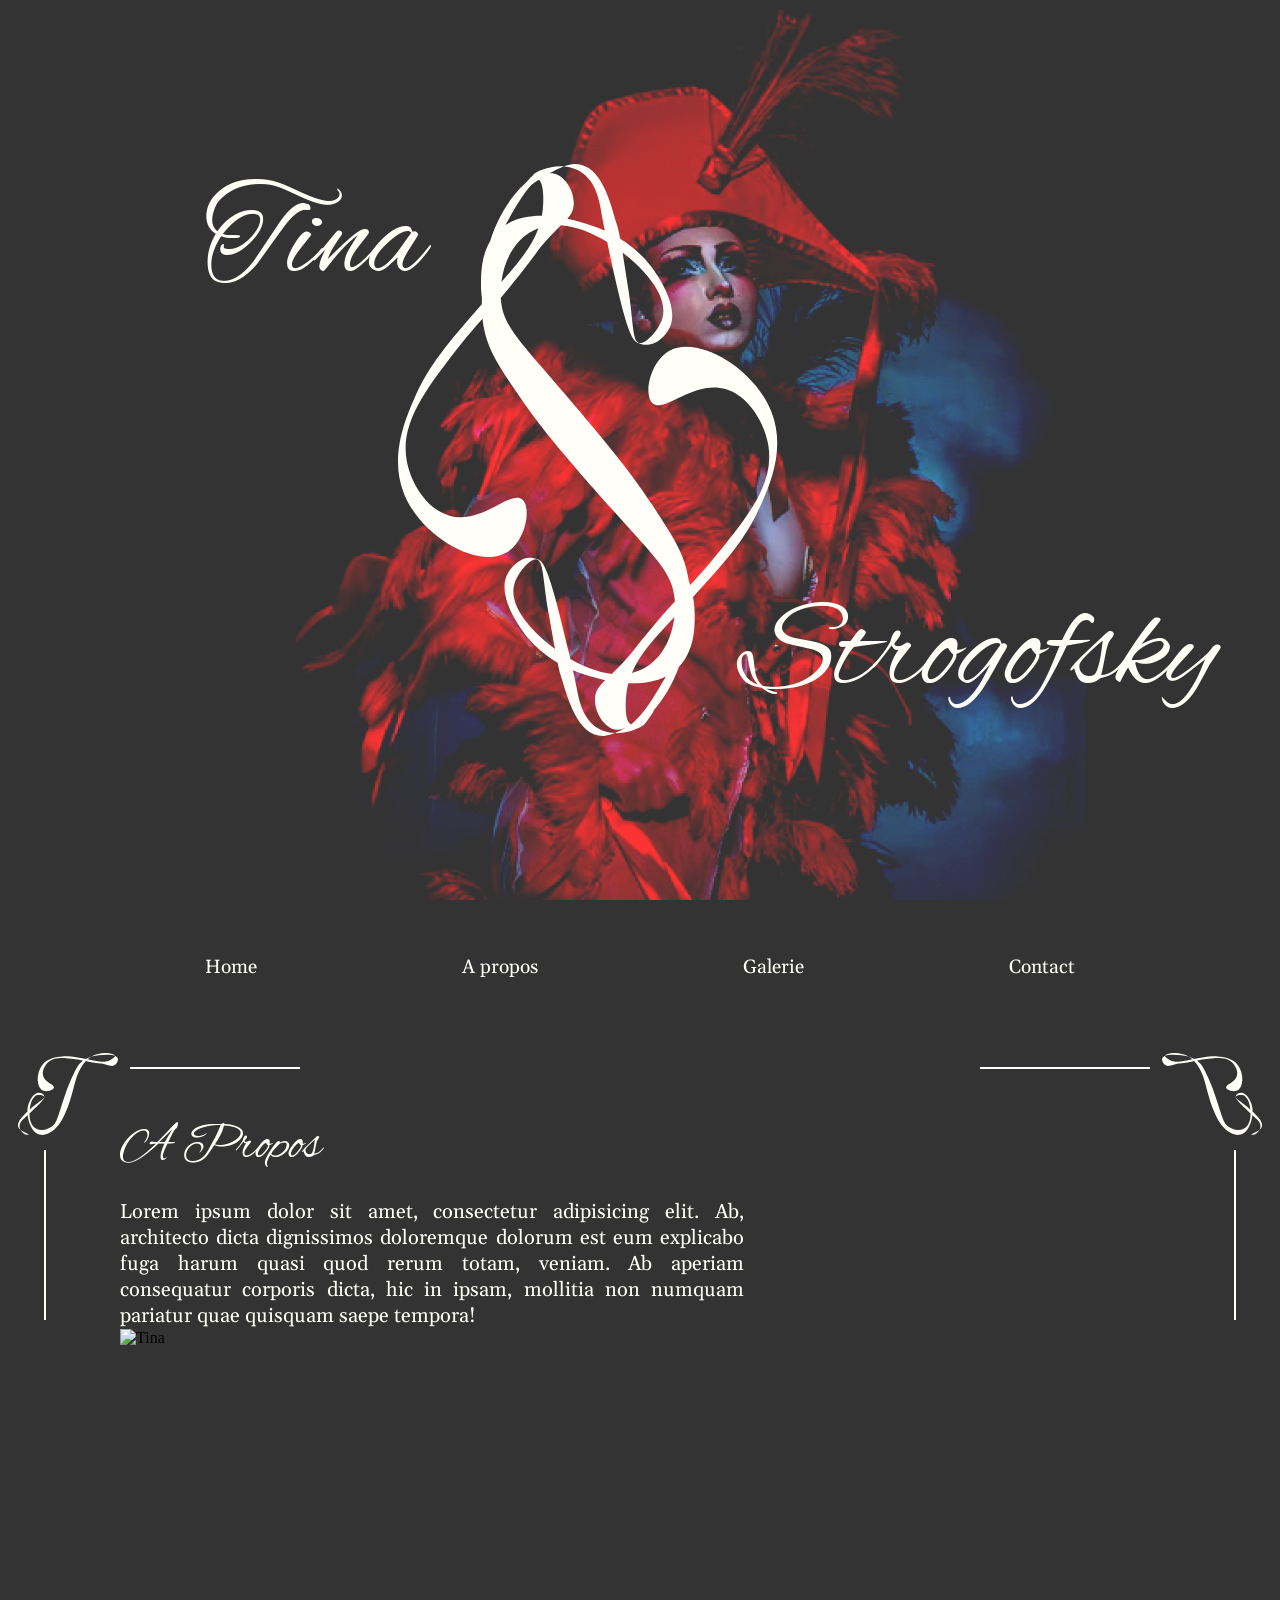
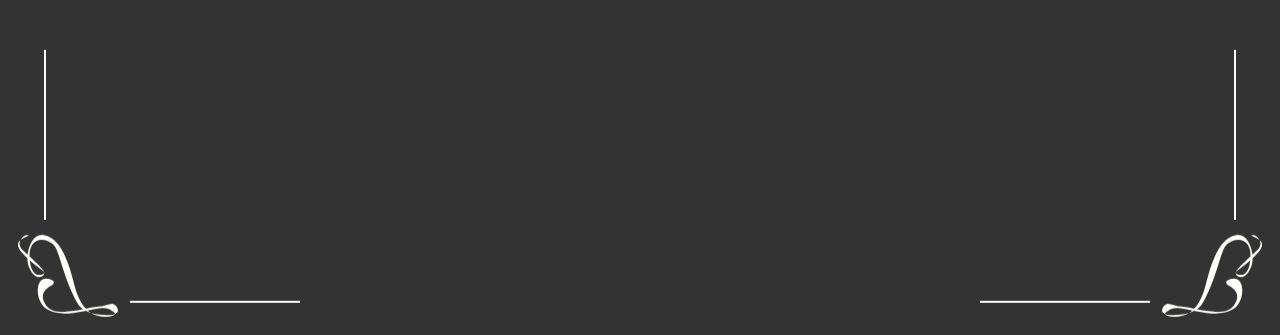
==== index.html @ c87e510e "save1" ====
<!doctype html>
<html lang="en">
<head>
    <meta charset="UTF-8">
    <meta name="viewport"
          content="width=device-width, user-scalable=no, initial-scale=1.0, maximum-scale=1.0, minimum-scale=1.0">
    <meta http-equiv="X-UA-Compatible" content="ie=edge">
    <link rel="stylesheet" type="text/css" href="style.css">
    <title>Document</title>
</head>
<body>

    <div class="slide" id="home">
        <div class="title">
            <h1>Tina</h1>
            <img id="logo1" src="logos/logo%20vertical.svg" alt="logo">
            <h2>Strogofsky</h2>
        </div>
    </div>

    <header>
        <nav>
            <ul>
                <li><a href="#home">Home</a></li>
                <li><a href="#about">A propos</a></li>
                <li><a href="#galerie">Galerie</a></li>
                <li><a href="#contact">Contact</a></li>
            </ul>
        </nav>
    </header>

    <div class="slide" id="about">
        <div class="deco hl">
            <img src="logos/logo%20demi.svg" alt="déco">
            <div class="ligne1"></div>
            <div class="ligne2"></div>
        </div>
        <div class="deco hr">
            <img src="logos/logo%20demi.svg" alt="déco">
            <div class="ligne1"></div>
            <div class="ligne2"></div>
        </div>
        <div class="deco br">
            <img src="logos/logo%20demi.svg" alt="déco">
            <div class="ligne1"></div>
            <div class="ligne2"></div>
        </div>
        <div class="deco bl">
            <img src="logos/logo%20demi.svg" alt="déco">
            <div class="ligne1"></div>
            <div class="ligne2"></div>
        </div>

        <div class="container">
            <h1>A Propos</h1>
            <p>Lorem ipsum dolor sit amet, consectetur adipisicing elit. Ab, architecto dicta dignissimos doloremque dolorum est eum explicabo fuga harum quasi quod rerum totam, veniam. Ab aperiam consequatur corporis dicta, hic in ipsam, mollitia non numquam pariatur quae quisquam saepe tempora!</p>
            <img src="images/TINA-49.jpg" alt="Tina">
        </div>

    </div>


</body>
</html>
---- style.css ----
@import url('https://fonts.googleapis.com/css2?family=Alex+Brush&display=swap');
@import url('https://fonts.googleapis.com/css2?family=Gelasio:ital,wght@0,400..700;1,400..700&display=swap');

*{
    margin: 0;
    padding: 0;
}

.slide{
    width: 100%;
    min-height: 100vh;
    background-color: #333333;
    position: relative;
    padding: 80px 120px;
    box-sizing: border-box;
}

p{
    font-family: "Gelasio", serif;
    color: #FFFFF8;
    font-size: 20px;
    text-align: justify;
}

#home{
    display: flex;
    justify-content: center;
    align-items: center;
    background-image: url("images/fond.jpg");
    background-position: center top;
}

#home .title{
    position: relative;
    display: flex;
    margin-right: -11vw;
}

 #home .title h1{
    color: #FFFFF8;
    font-family: "Alex Brush", cursive;
    font-size: 10vw;
    font-weight: 400;
     align-self: start;
     margin-right: -2vw;
}

#home .title h2{
    color: #FFFFF8;
    font-family: "Alex Brush", cursive;
    font-size: 10vw;
    font-weight: 400;
    align-self: end;
    margin-left: -3vw;
}

#home .title img{
    align-self: center;
    width: 380px;
}

header{
    height: 15vh;
    background-color: #333333;
    grid-column: 1 / span 12;
    display: flex;
    justify-content: space-between;
    align-items: center;
    position: sticky;
    top: 0;
    left: 0;
}

header nav{
    width: 100%;
    height: 100%;
    display: flex;
    align-items: center;
}

header nav ul{
    width: 100%;
    display: flex;
    justify-content: space-evenly;
    list-style:none;
}

header nav ul li a{
    color: #FFFFF8;
    text-decoration: none;
    font-family: "Gelasio", serif;
    font-size: 1.5vw;
}
#about{
    background-color: #333333;
    width: 100%;
}

.deco img{
    margin-left: 2vh;
    margin-top: 2vh;
    width: 100px;
}

.deco .ligne1{
    background-color: #FFFFF8;
    width: 170px;
    height: 2px;
    margin-left: 130px;
    margin-top: -8vh;
}

.deco .ligne2{
    background-color: #FFFFF8;
    width: 170px;
    height: 2px;
    rotate: 90deg;
    margin-top: 165px;
    margin-left: -40px;
}

.deco.hl{
    position: absolute;
    top: 0;
    left: 0;
}

.deco.hr{
    position: absolute;
    top: 0;
    right: 0;
    transform: rotateY(180deg);
}

.deco.bl{
    position: absolute;
    bottom: 0;
    left: 0;
    transform: rotateX(180deg);
}

.deco.br{
    position: absolute;
    bottom: 0;
    right: 0;
    transform: rotateY(180deg) rotateX(180deg);
}

.container h1{
    font-family: "Alex Brush", cursive;
    font-size: 4vw;
    font-weight: 400;
    color: #FFFFF8;
}

.container p{
    width: 60%;
    margin-top: 20px;
}

.container img{
    width: 400px;
    right: 0;
}








@media all and (max-width: 700px){

    #home .title{
        position: relative;
        flex-direction: column;
        align-items: center;
        justify-content: center;
        margin-bottom: -60vw;
        margin-right: 0;
    }

    #home .title img{
        width: 270px;
    }

    #home .title h1{
        font-size: 100px;
        margin-right: 0;
        align-self: center;
        line-height: 0.8;
    }

    #home .title h2{
        font-size: 100px;
        margin-left: 0;
        align-self: center;
        line-height: 0.8;
    }
}
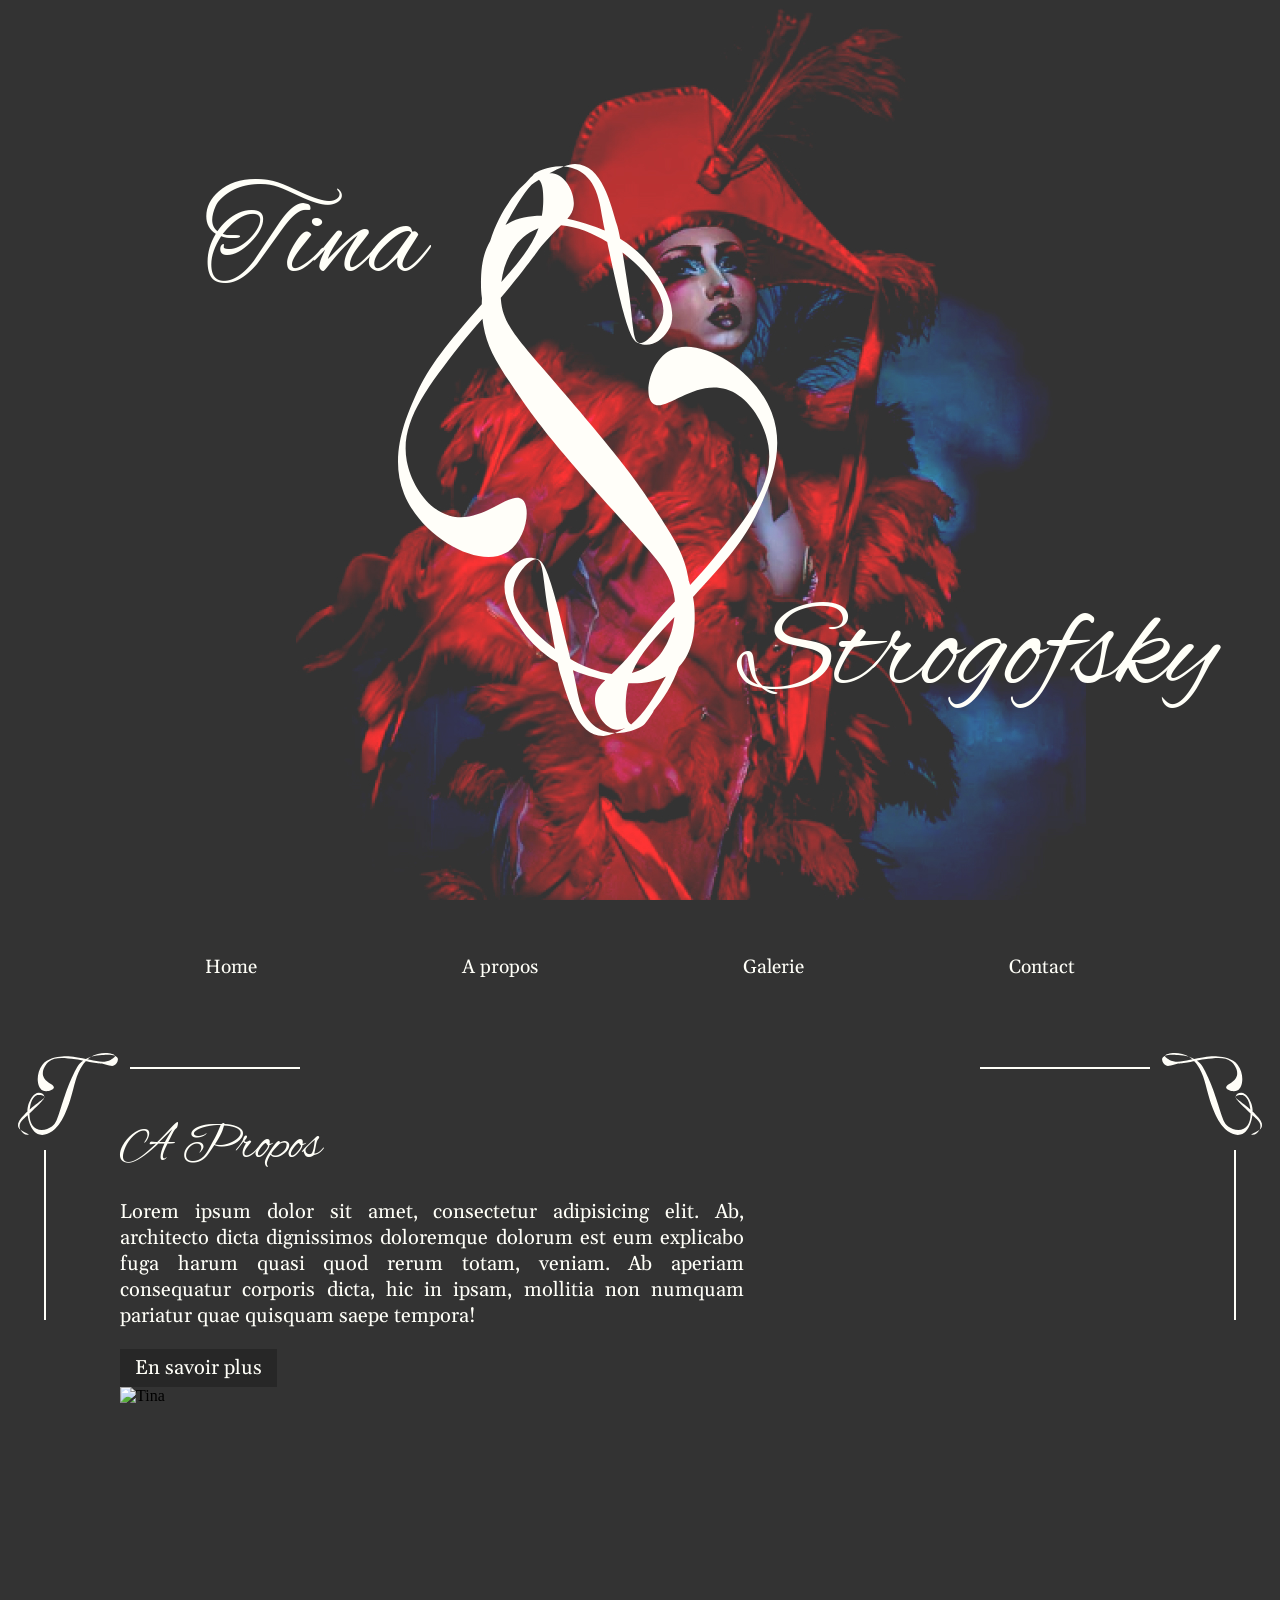
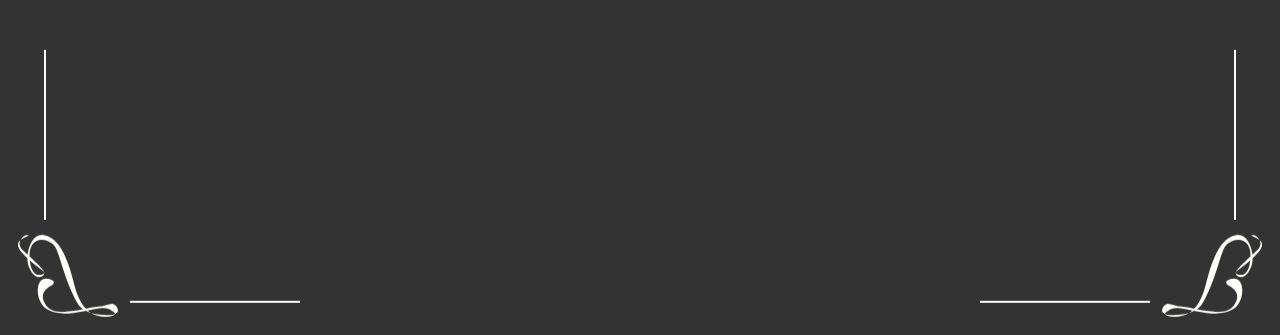
==== commit 632c1702: "modif" ====
--- a/index.html
+++ b/index.html
@@ -10,6 +10,8 @@
 </head>
 <body>
 
+<!-- ---------------------------HOME------------------------------- -->
+
     <div class="slide" id="home">
         <div class="title">
             <h1>Tina</h1>
@@ -17,6 +19,8 @@
             <h2>Strogofsky</h2>
         </div>
     </div>
+
+<!-- -----------------------MENU------------------------------- -->
 
     <header>
         <nav>
@@ -28,6 +32,8 @@
             </ul>
         </nav>
     </header>
+
+<!-- -----------------------------ABOUT------------------------- -->
 
     <div class="slide" id="about">
         <div class="deco hl">
@@ -54,6 +60,7 @@
         <div class="container">
             <h1>A Propos</h1>
             <p>Lorem ipsum dolor sit amet, consectetur adipisicing elit. Ab, architecto dicta dignissimos doloremque dolorum est eum explicabo fuga harum quasi quod rerum totam, veniam. Ab aperiam consequatur corporis dicta, hic in ipsam, mollitia non numquam pariatur quae quisquam saepe tempora!</p>
+            <a href="#" class="btn">En savoir plus</a>
             <img src="images/TINA-49.jpg" alt="Tina">
         </div>
 
--- a/style.css
+++ b/style.css
@@ -22,6 +22,8 @@
     text-align: justify;
 }
 
+/*--------------------------------HOME------------------------------*/
+
 #home{
     display: flex;
     justify-content: center;
@@ -59,6 +61,8 @@
     width: 380px;
 }
 
+/*------------------------------------MENU----------------------------*/
+
 header{
     height: 15vh;
     background-color: #333333;
@@ -91,6 +95,9 @@
     font-family: "Gelasio", serif;
     font-size: 1.5vw;
 }
+
+/*-----------------------------ABOUT-------------------------------------*/
+
 #about{
     background-color: #333333;
     width: 100%;
@@ -163,12 +170,24 @@
     right: 0;
 }
 
-
-
-
-
-
-
+#about .btn{
+    background-color: #272727;
+    color: #FFFFF8;
+    display: block;
+    width: fit-content;
+    padding: 6px 15px;
+    font-family: "Gelasio", serif;
+    font-size: 20px;
+    text-decoration: none;
+    margin-top: 20px;
+}
+
+
+
+
+
+
+/*------------------------------PHONE---------------------------------*/
 
 @media all and (max-width: 700px){
 
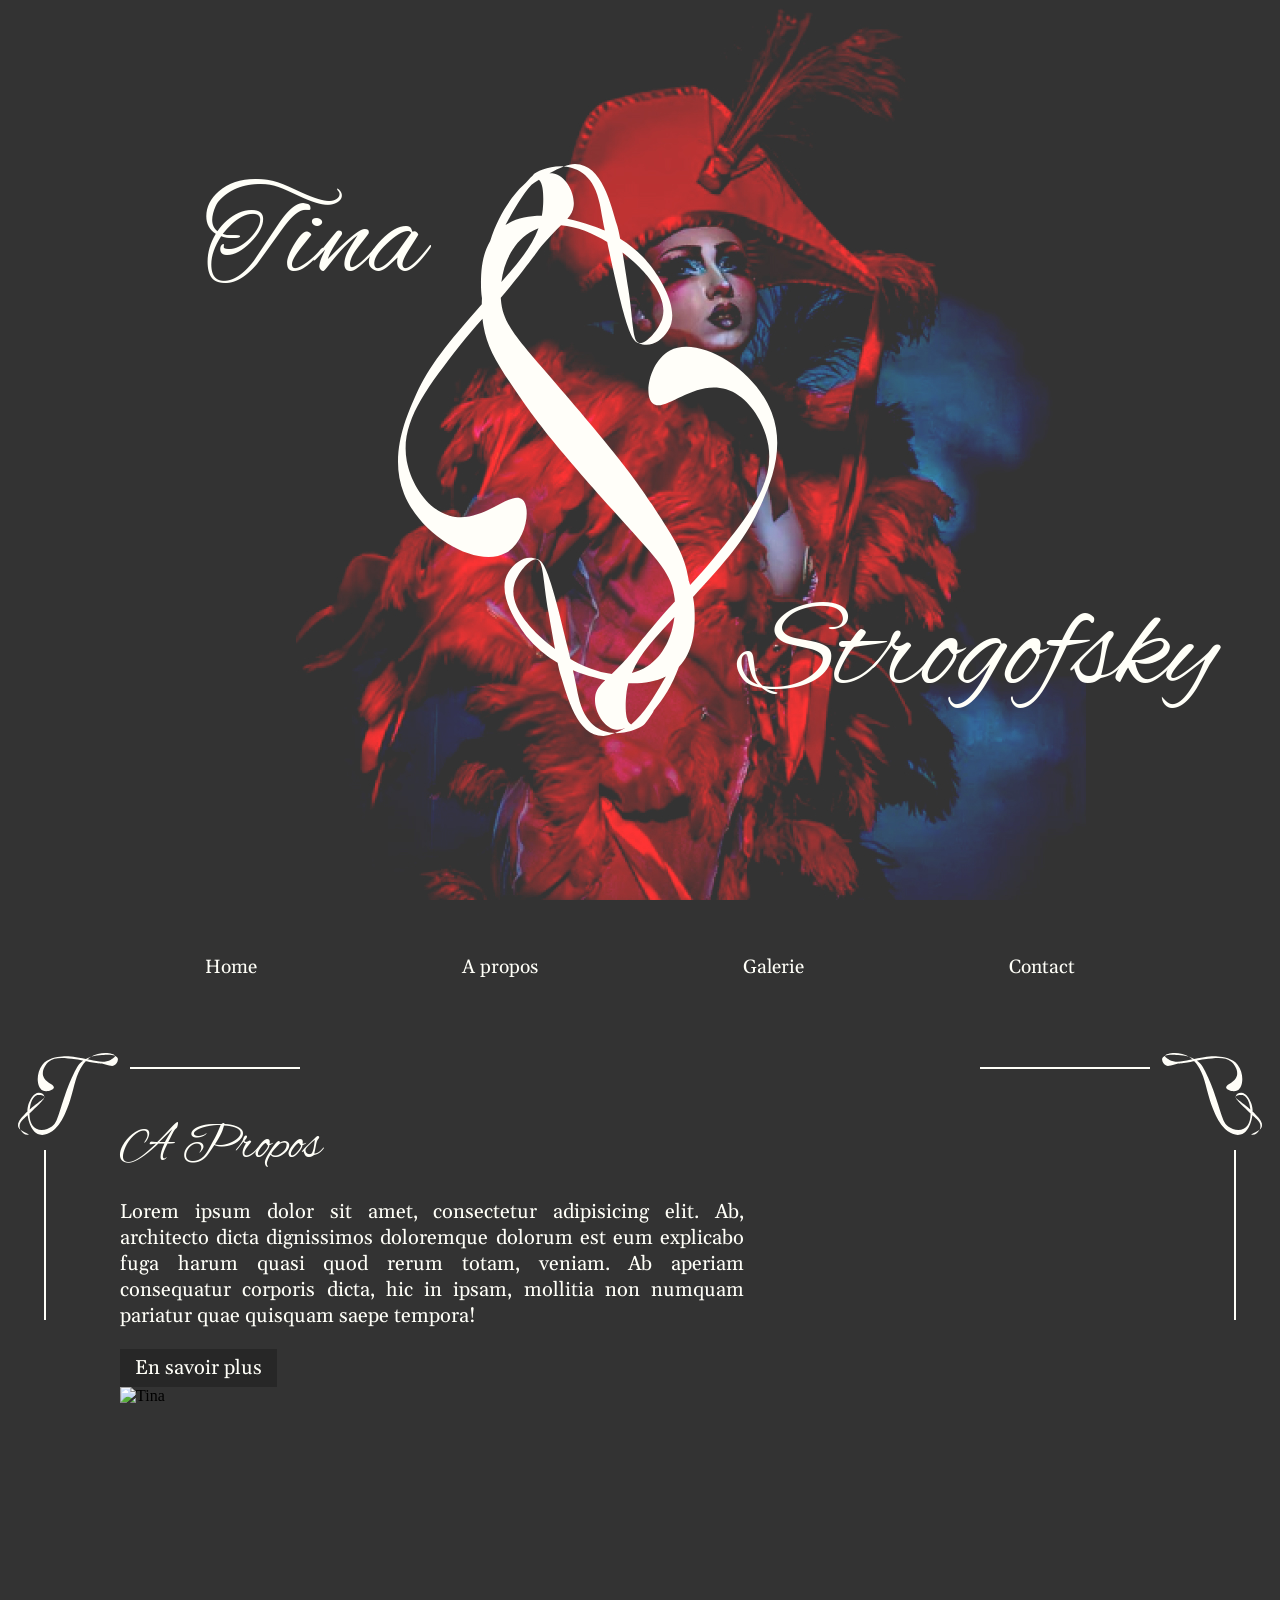
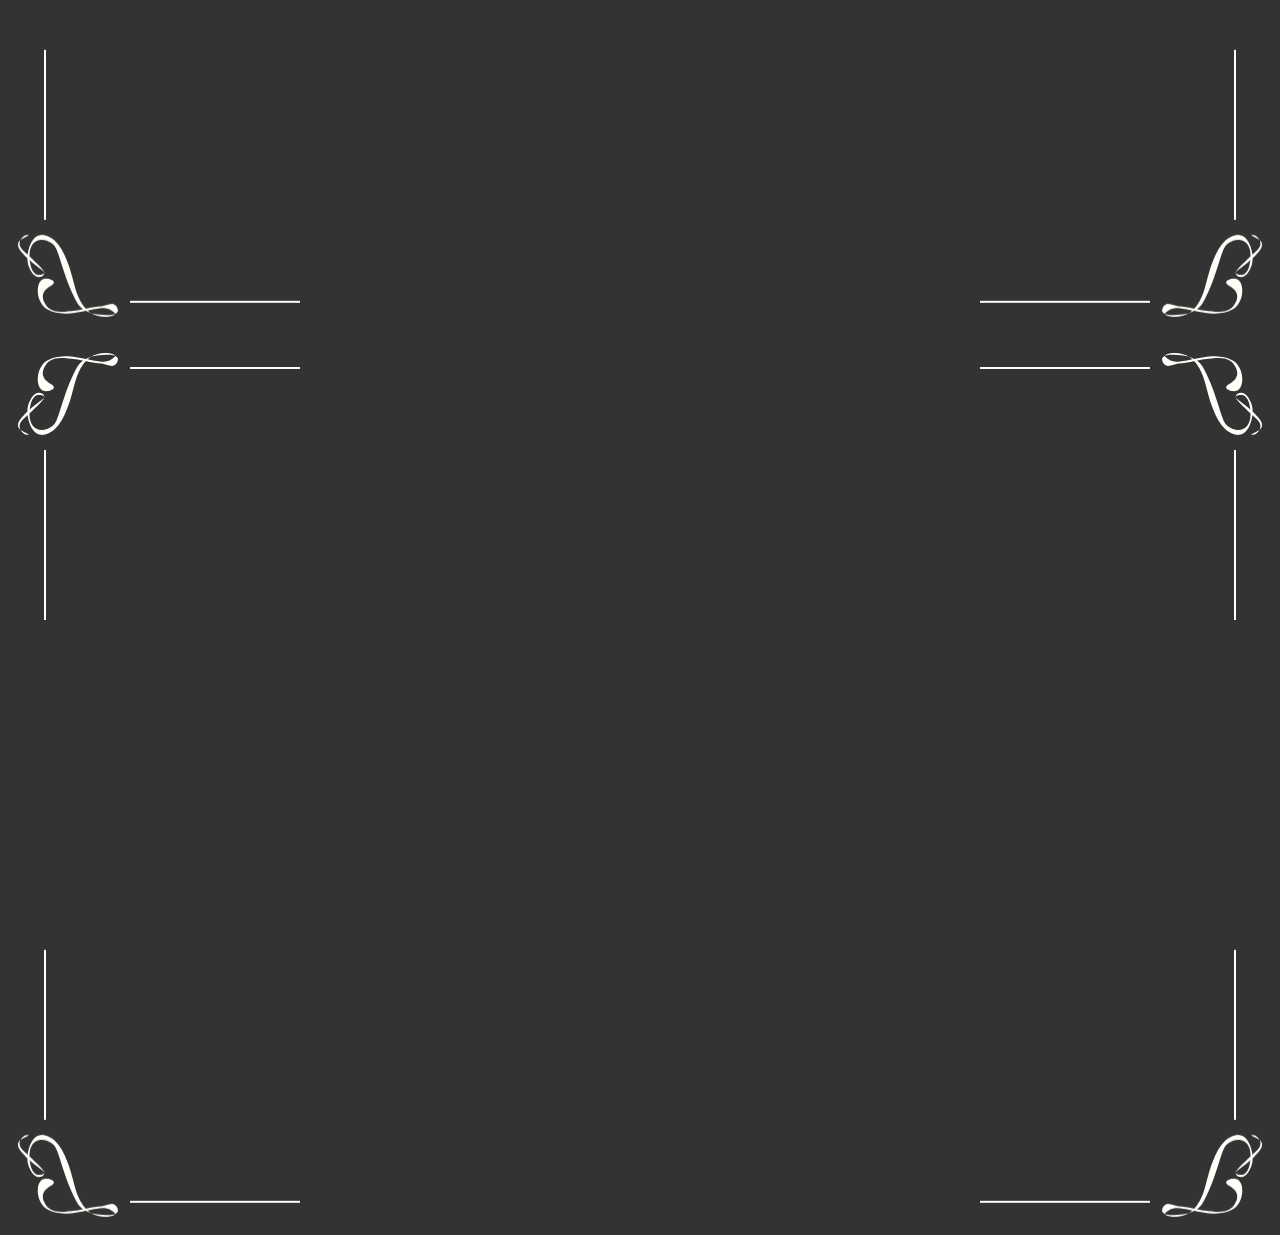
==== commit 8b5618a7: "ajout galerie" ====
--- a/index.html
+++ b/index.html
@@ -65,6 +65,30 @@
         </div>
 
     </div>
+    <div class="slide" id="galerie">
+         <div class="deco hl">
+            <img src="logos/logo%20demi.svg" alt="déco">
+            <div class="ligne1"></div>
+            <div class="ligne2"></div>
+        </div>
+        <div class="deco hr">
+            <img src="logos/logo%20demi.svg" alt="déco">
+            <div class="ligne1"></div>
+            <div class="ligne2"></div>
+        </div>
+        <div class="deco br">
+            <img src="logos/logo%20demi.svg" alt="déco">
+            <div class="ligne1"></div>
+            <div class="ligne2"></div>
+        </div>
+        <div class="deco bl">
+            <img src="logos/logo%20demi.svg" alt="déco">
+            <div class="ligne1"></div>
+            <div class="ligne2"></div>
+        </div>
+        <div class="container"></div>
+
+    </div>
 
 
 </body>
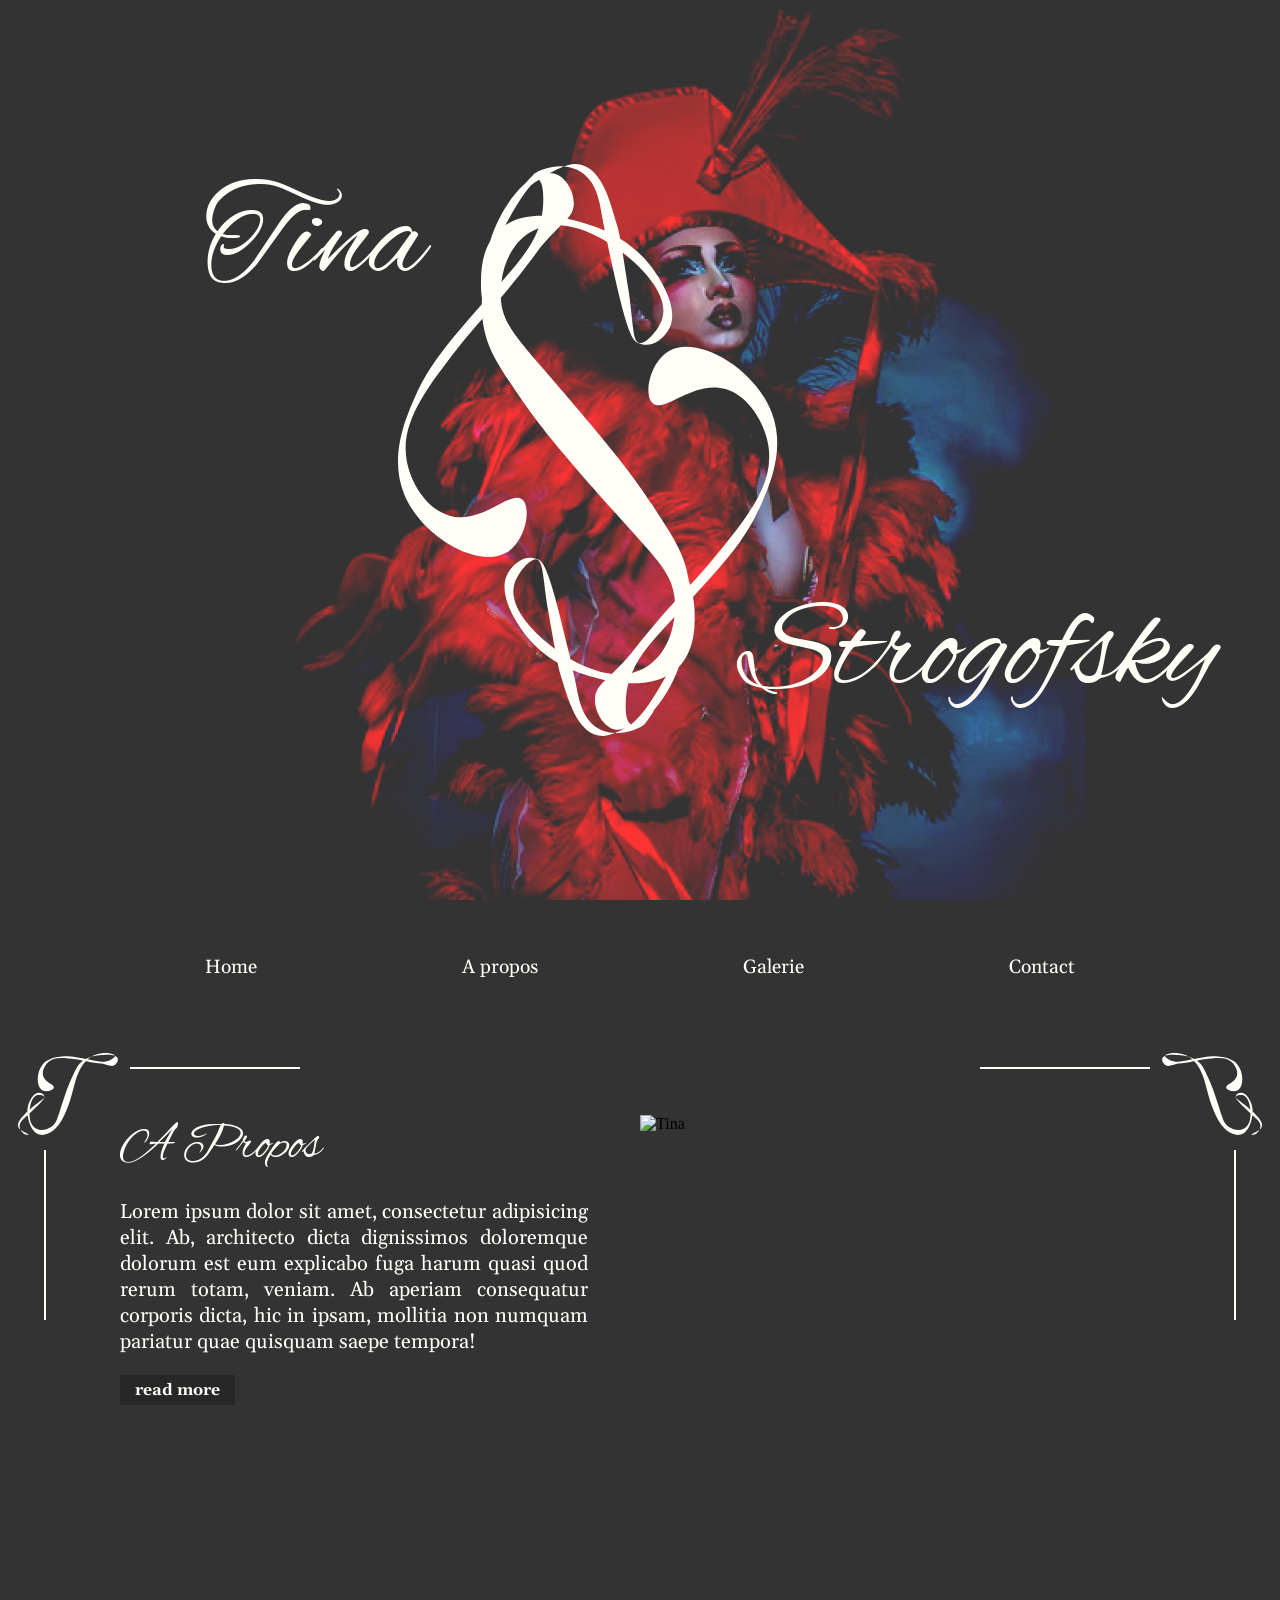
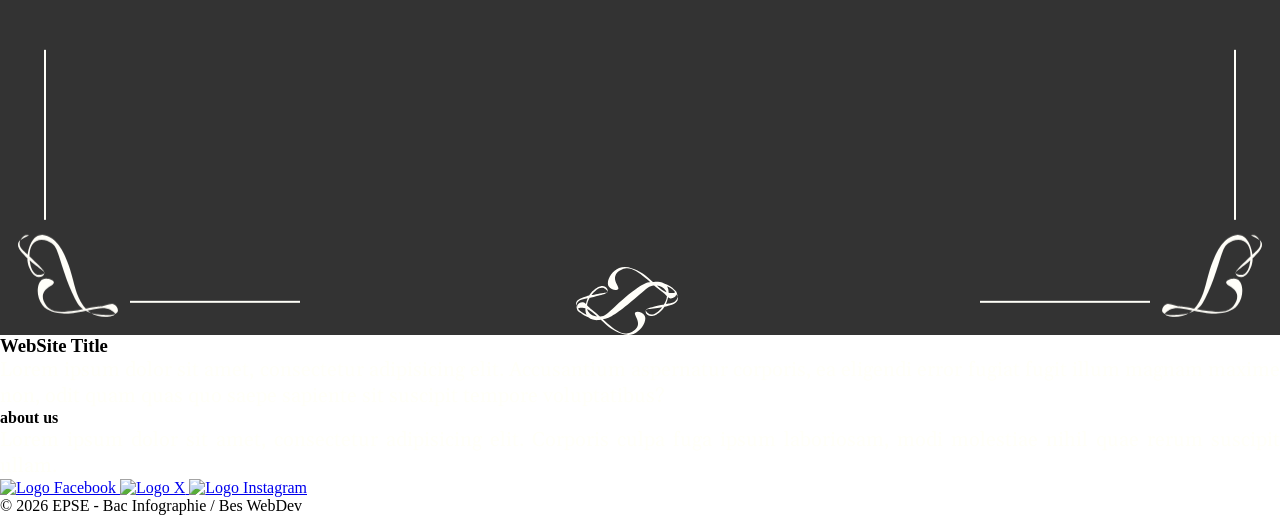
==== commit 37545eae: "9juin" ====
--- a/index.html
+++ b/index.html
@@ -6,7 +6,7 @@
           content="width=device-width, user-scalable=no, initial-scale=1.0, maximum-scale=1.0, minimum-scale=1.0">
     <meta http-equiv="X-UA-Compatible" content="ie=edge">
     <link rel="stylesheet" type="text/css" href="style.css">
-    <title>Document</title>
+    <title>Jury</title>
 </head>
 <body>
 
@@ -27,8 +27,8 @@
             <ul>
                 <li><a href="#home">Home</a></li>
                 <li><a href="#about">A propos</a></li>
-                <li><a href="#galerie">Galerie</a></li>
-                <li><a href="#contact">Contact</a></li>
+                <li><a href="galerie.html">Galerie</a></li>
+                <li><a href="contact.html">Contact</a></li>
             </ul>
         </nav>
     </header>
@@ -58,38 +58,76 @@
         </div>
 
         <div class="container">
-            <h1>A Propos</h1>
-            <p>Lorem ipsum dolor sit amet, consectetur adipisicing elit. Ab, architecto dicta dignissimos doloremque dolorum est eum explicabo fuga harum quasi quod rerum totam, veniam. Ab aperiam consequatur corporis dicta, hic in ipsam, mollitia non numquam pariatur quae quisquam saepe tempora!</p>
-            <a href="#" class="btn">En savoir plus</a>
-            <img src="images/TINA-49.jpg" alt="Tina">
+            <div class="gauche">
+                <div class="texte">
+                    <h1>A Propos</h1>
+                    <p>Lorem ipsum dolor sit amet, consectetur adipisicing elit. Ab, architecto dicta dignissimos doloremque dolorum est eum explicabo fuga harum quasi quod rerum totam, veniam. Ab aperiam consequatur corporis dicta, hic in ipsam, mollitia non numquam pariatur quae quisquam saepe tempora!</p>
+                </div>
+                <div class="btn-read-more" data-target="#zone1">read more</div>
+                <div class="content-more" id="zone1">
+                    <p>Lorem ipsum dolor sit amet, consectetur adipisicing elit. Consequatur consequuntur dolores enim
+                        impedit in laborum, maxime nihil nobis nostrum nulla numquam omnis possimus quidem quod ratione
+                        repellendus reprehenderit sit veritatis.</p>
+                    <p>Lorem ipsum dolor sit amet, consectetur adipisicing elit. Dolore est ex exercitationem, illum nulla
+                        sint vel. Ad blanditiis, cupiditate eaque exercitationem magni maxime nobis, omnis quis quisquam
+                        rem, ullam ut.</p>
+                    <p>Lorem ipsum dolor sit amet, consectetur adipisicing elit. Animi aut harum, in incidunt inventore
+                        libero magnam maxime molestias nihil pariatur quis repudiandae sequi, voluptates? Distinctio maiores
+                        nemo optio porro quasi.</p>
+                </div>
+            </div>
+            <div class="droite">
+                <img src="images/TINA-49.jpg" alt="Tina">
+
+            </div>
+            
+            <img id="logobas" src="logos/logo%20horizontal.svg">
+
         </div>
-
-    </div>
-    <div class="slide" id="galerie">
-         <div class="deco hl">
-            <img src="logos/logo%20demi.svg" alt="déco">
-            <div class="ligne1"></div>
-            <div class="ligne2"></div>
-        </div>
-        <div class="deco hr">
-            <img src="logos/logo%20demi.svg" alt="déco">
-            <div class="ligne1"></div>
-            <div class="ligne2"></div>
-        </div>
-        <div class="deco br">
-            <img src="logos/logo%20demi.svg" alt="déco">
-            <div class="ligne1"></div>
-            <div class="ligne2"></div>
-        </div>
-        <div class="deco bl">
-            <img src="logos/logo%20demi.svg" alt="déco">
-            <div class="ligne1"></div>
-            <div class="ligne2"></div>
-        </div>
-        <div class="container"></div>
-
     </div>
 
+<!-- --------------------------PIED PAGE-------------------------------- -->
+
+<footer>
+    <div class="wrapper">
+        <div id="disclaimer">
+            <h3>WebSite Title</h3>
+            <p>Lorem ipsum dolor sit amet, consectetur adipisicing elit. Accusantium aspernatur corporis, ea eligendi error fugiat fugit illum magnam maxime non, odit quam quas quo saepe sapiente sit suscipit tempore voluptatibus?</p>
+        </div>
+        <div id="a propos">
+            <h4>about us</h4>
+            <p>
+                Lorem ipsum dolor sit amet, consectetur adipisicing elit. Corporis culpa fuga ipsum laboriosam, modi molestiae nihil quae rerum suscipit ullam.
+            </p>
+        </div>
+        <div id="social-footer">
+            <a href="https://facebook.com" target="_blank">
+                <img src="images/facebook.svg" alt="Logo Facebook">
+            </a>
+            <a href="https://x.com" target="_blank">
+                <img src="images/x.svg" alt="Logo X">
+            </a>
+            <a href="https://instagram.com" target="_blank">
+                <img src="images/instagram.svg" alt="Logo Instagram">
+            </a>
+        </div>
+        <div id="copyright">
+            &copy; 2026 EPSE - Bac Infographie / Bes WebDev
+        </div>
+    </div>
+</footer>
+
+<!-- --------------------SCRIPT-------------------------------------- -->
+<script>
+    const readMores = document.querySelectorAll('.btn-read-more');
+
+    readMores.forEach(readMore => {
+        readMore.addEventListener('click', (e) => {
+            let target = document.querySelector(readMore.dataset.target);
+            target.classList.toggle('open-read');
+        })
+    })
+</script>
 
 </body>
 </html>
--- a/style.css
+++ b/style.css
@@ -73,6 +73,7 @@
     position: sticky;
     top: 0;
     left: 0;
+    z-index: 100;
 }
 
 header nav{
@@ -161,26 +162,160 @@
 }
 
 .container p{
+    width: 90%;
+    margin-top: 20px;
+}
+
+.droite img{
     width: 60%;
+}
+
+#about .container{
+    display: flex;
+    flex-wrap: wrap;
+}
+
+#about .container .gauche, #about .container .droite{
+    width: 50%;
+}
+
+.btn-read-more{
+    width: fit-content;
     margin-top: 20px;
-}
-
-.container img{
-    width: 400px;
-    right: 0;
-}
-
-#about .btn{
+    padding: 5px 15px;
     background-color: #272727;
     color: #FFFFF8;
+    font-family: "Gelasio", serif;
+    font-weight: bold;
+    cursor: pointer;
+}
+
+.content-more{
+    width: 100%;
+    overflow: hidden;
+    height: 0;
+    transition: all 1s ease;
+}
+
+#zone1.open-read{
+    height: 300px;
+}
+
+#logobas{
+    width: 8%;
+    position: absolute;
+    bottom: 0;
+    left: 45%;
+}
+
+/*-----------------------------GALERIE----------------------------*/
+
+/*--------------------------CONTACT--------------------------*/
+
+#contact{
+    display: flex;
+    justify-content: center;
+    align-items: center;
+}
+
+.container-contact{
+    width: 100%;
+    height: 40vh;
+    background-color: #272727;
+    display: flex;
+}
+
+
+.container-contact .wrapper{
+    width: 100%;
+    display: flex;
+    justify-content: center;
+    align-items: center;
+}
+
+#contact .gauche, #contact .droite{
+    width: 50%;
+    height: 100%;
+}
+
+#contact .gauche{
+    color: #FFFFF8;
+    padding-top: 20px;
+    box-sizing: border-box;
+}
+
+#contact .droite{
+    background-color: #FFFFF8;
+    min-height: 60vh;
+    box-shadow: 2px 2px 6px rgba(0,0,0,0.40);
+    height: auto;
+}
+
+#contact h3{
+    font-family: "Alex Brush", cursive;
+    font-size: 65px;
+    font-weight: 400;
+}
+
+.title-contact{
+    font-family: "Gelasio", serif;
+    font-size: 25px;
+    margin: 10px 0;
+    font-weight: 600;
+    text-transform: uppercase;
+    display: flex;
+    align-items: center;
+}
+
+.title-contact img{
+    margin-right: 10px;
+}
+
+.info-contact{
+    font-family: "Gelasio", serif;
+    font-size: 18px;
+    font-weight: 400;
+}
+
+#contact form{
+    width: 90%;
+    margin: 0 auto;
+    padding-top: 20px;
+    color: #272727;
+}
+
+#contact form input{
     display: block;
+    width: 100%;
+    margin: 20px 0;
+    font-family: "Gelasio", serif;
+    font-size: 18px;
+    border: none;
+    border-bottom: solid 1px #272727;
+}
+
+#contact form textarea{
+    width: 100%;
+    height: 250px;
+    font-family: "Gelasio", serif;
+    font-size: 18px;
+    resize: none;
+    border: none;
+    border-bottom: solid 1px #272727;
+}
+
+#contact form input[type="submit"]
+{
     width: fit-content;
-    padding: 6px 15px;
-    font-family: "Gelasio", serif;
-    font-size: 20px;
-    text-decoration: none;
-    margin-top: 20px;
-}
+    background-color: #FFFFF8;
+    border: solid 1px #272727;
+    padding: 10px 20px;
+    font-weight: 600;
+}
+
+
+/*----------------------------PIED PAGE--------------------------*/
+
 
 
 
@@ -220,4 +355,3 @@
 }
 
 
-
